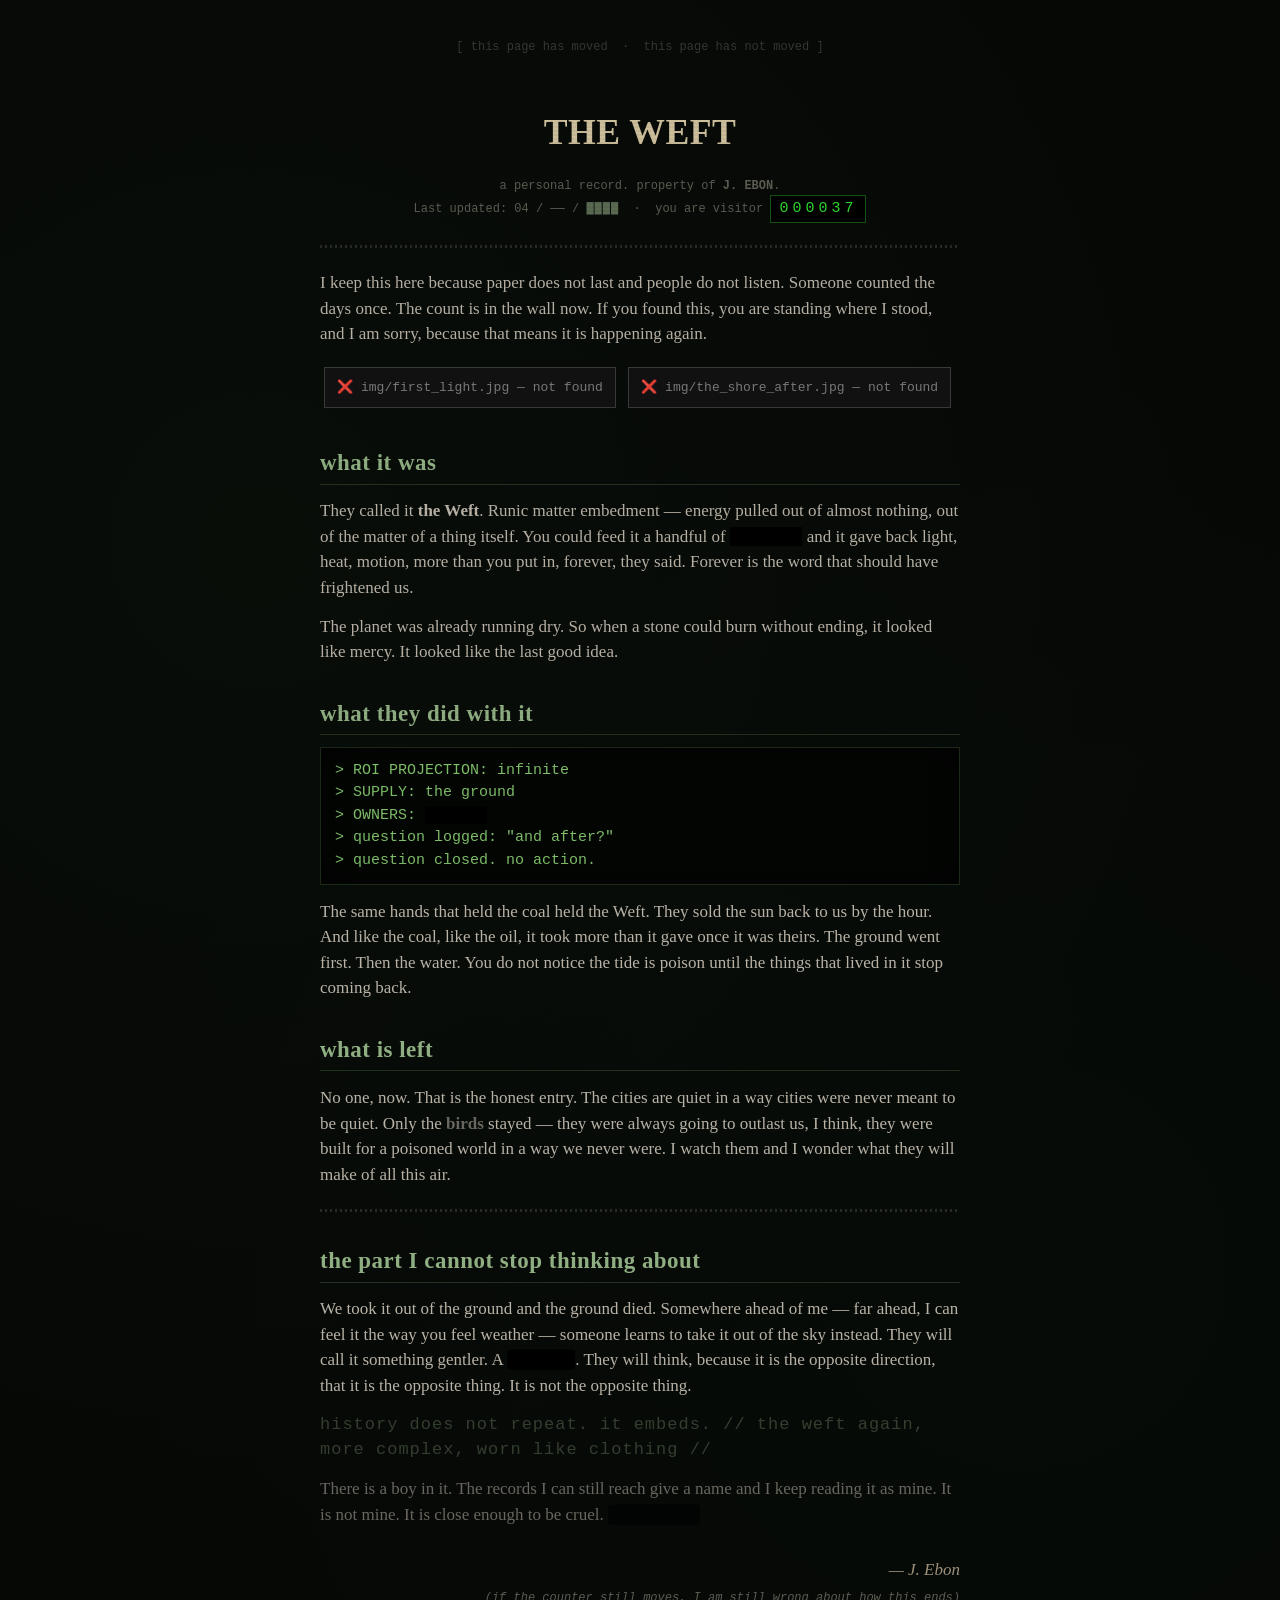
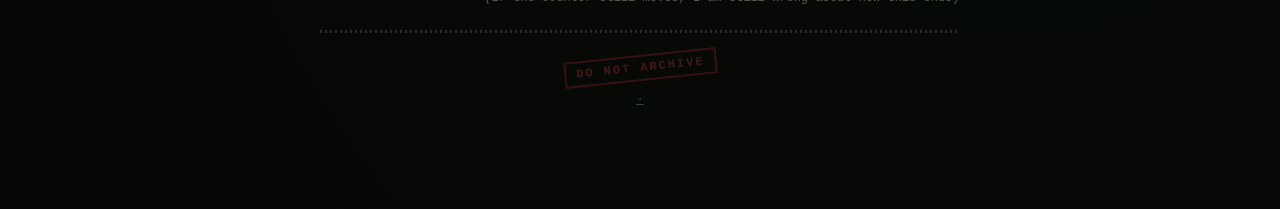
==== windweaver/weft/index.html @ 0d07e66b "Add hidden ARG node: /windweaver/weft (The Weft) - Decayed early-web 'found artifact' page kept by J" ====
<!DOCTYPE html>
<html lang="en">
<head>
    <meta charset="UTF-8">
    <meta name="viewport" content="width=device-width, initial-scale=1.0">
    <!-- keep this out of search engines. no links point here. it is not found. it is remembered. -->
    <meta name="robots" content="noindex, nofollow, noarchive">
    <title>w e f t</title>
    <link rel="stylesheet" href="../_arg/arg.css">
</head>
<!--
    ============================================================
    if you are reading the source, you already came too far.
    the thread does not end. it only frays.

    node: WEFT
    kept by: J.E.
    next: the ground remembers what the sky forgot. // TODO(landon): wire this to the next node when ready
    ============================================================
-->
<body>
    <div class="page">

        <p class="meta center faint">
            [ this page has moved &nbsp;&middot;&nbsp; this page has not moved ]
        </p>

        <h1 class="glitch">THE WEFT</h1>

        <p class="center meta">
            a personal record. property of <b>J. EBON</b>.<br>
            Last updated: 04 / &mdash;&mdash; / <span class="corrupt">&#9608;&#9608;&#9608;&#9608;</span>
            &nbsp;&middot;&nbsp; you are visitor
            <span class="counter">000037</span>
        </p>

        <hr>

        <p>
            I keep this here because paper does not last and people do not listen. Someone
            counted the days once. The count is in the wall now. If you found this, you are
            standing where I stood, and I am sorry, because that means it is happening again.
        </p>

        <div class="broken-img">img/first_light.jpg &mdash; not found</div>
        <div class="broken-img">img/the_shore_after.jpg &mdash; not found</div>

        <h2>what it was</h2>
        <p>
            They called it <b>the Weft</b>. Runic matter embedment &mdash; energy pulled out of
            almost nothing, out of the matter of a thing itself. You could feed it a handful of
            <span class="redact" title="&#9608;&#9608;&#9608;&#9608;&#9608;">the world</span>
            and it gave back light, heat, motion, more than you put in, forever, they said.
            Forever is the word that should have frightened us.
        </p>
        <p>
            The planet was already running dry. So when a stone could burn without ending, it
            looked like mercy. It looked like the last good idea.
        </p>

        <h2>what they did with it</h2>
        <div class="log">&gt; ROI PROJECTION: infinite
&gt; SUPPLY: the ground
&gt; OWNERS: <span class="redact" title="all of them">&#9608;&#9608;&#9608;&#9608;&#9608;&#9608;</span>
&gt; question logged: "and after?"
&gt; question closed. no action.</div>
        <p>
            The same hands that held the coal held the Weft. They sold the sun back to us by the
            hour. And like the coal, like the oil, it took more than it gave once it was theirs.
            The ground went first. Then the water. You do not notice the tide is poison until the
            things that lived in it stop coming back.
        </p>

        <h2>what is left</h2>
        <p>
            No one, now. That is the honest entry. The cities are quiet in a way cities were never
            meant to be quiet. Only the <b class="faint">birds</b> stayed &mdash; they were always
            going to outlast us, I think, they were built for a poisoned world in a way we never were.
            I watch them and I wonder what they will make of all this air.
        </p>

        <hr>

        <h2>the part I cannot stop thinking about</h2>
        <p>
            We took it out of the ground and the ground died.
            Somewhere ahead of me &mdash; far ahead, I can feel it the way you feel weather &mdash;
            someone learns to take it out of the <span class="glitch">sky</span> instead.
            They will call it something gentler. A <span class="redact" title="scarf">&#9608;&#9608;&#9608;&#9608;&#9608;</span>.
            They will think, because it is the opposite direction, that it is the opposite thing.
            It is not the opposite thing.
        </p>
        <p class="corrupt faint">
            history does not repeat. it embeds. // the weft again, more complex, worn like clothing //
        </p>
        <p class="faint">
            There is a boy in it. The records I can still reach give a name and I keep reading it
            as mine. It is not mine. It is close enough to be cruel.
            <span class="redact" title="not Jonathan. not John. keep looking.">&#9608;&#9608;&#9608;&#9608;&#9608;&#9608;&#9608;</span>
        </p>

        <div class="sig">
            &mdash; J. Ebon<br>
            <span class="meta">(if the counter still moves, I am still wrong about how this ends)</span>
        </div>

        <hr>

        <p class="center meta faint">
            <span class="stamp">DO NOT ARCHIVE</span>
        </p>

        <p class="center meta faint">
            <!-- next node seed: replace href when the follow-up page exists. keeps the trail alive. -->
            <a href="#" title="the ground remembers">&middot;</a>
        </p>

    </div>
</body>
</html>
---- windweaver/_arg/arg.css ----
/* ============================================================
   THE WEFT — shared ARG stylesheet
   A decayed personal webpage, circa 1999. Intentionally ugly,
   intentionally broken. Do NOT make this look "designed".
   Reused by every hidden node. See /ARG_NOTES.md.
   ============================================================ */

html, body {
    margin: 0;
    padding: 0;
    background-color: #060806;
    /* faint sickly texture — like a decayed tiled background */
    background-image:
        radial-gradient(circle at 20% 30%, rgba(30, 60, 30, 0.10), transparent 60%),
        radial-gradient(circle at 80% 70%, rgba(10, 40, 20, 0.10), transparent 55%);
    color: #b9b2a6;
    font-family: "Times New Roman", Times, Georgia, serif;
    font-size: 17px;
    line-height: 1.5;
}

/* CRT scanline veil */
body::before {
    content: "";
    position: fixed;
    inset: 0;
    pointer-events: none;
    z-index: 9999;
    background: repeating-linear-gradient(
        to bottom,
        rgba(0, 0, 0, 0) 0px,
        rgba(0, 0, 0, 0) 2px,
        rgba(0, 0, 0, 0.18) 3px,
        rgba(0, 0, 0, 0) 4px
    );
    opacity: 0.5;
    mix-blend-mode: multiply;
}

.page {
    max-width: 640px;
    margin: 0 auto;
    padding: 28px 22px 90px;
}

/* Old-web headings */
h1, h2, h3 {
    font-family: "Times New Roman", Times, serif;
    font-weight: bold;
    color: #d8cfbd;
    letter-spacing: 0.5px;
    margin: 1.4em 0 0.5em;
}

h1 {
    font-size: 2.1rem;
    text-align: center;
    color: #cdbf9c;
}

h2 {
    font-size: 1.35rem;
    color: #8fae82;
    border-bottom: 1px solid #23301f;
    padding-bottom: 3px;
}

p { margin: 0.8em 0; }

/* Faded early-internet links */
a { color: #4f79b0; }
a:visited { color: #6a4c93; }
a:hover { color: #82d275; background: #111; }

/* Dithered horizontal rule */
hr {
    border: 0;
    height: 3px;
    margin: 22px 0;
    background-image: repeating-linear-gradient(
        to right, #2a2a2a 0, #2a2a2a 2px, transparent 2px, transparent 5px
    );
}

/* Monospace "log" / terminal blocks */
.log {
    font-family: "Courier New", Courier, monospace;
    font-size: 15px;
    color: #7fbf6a;
    background: #030503;
    border: 1px solid #1c2a18;
    padding: 12px 14px;
    white-space: pre-wrap;
    box-shadow: inset 0 0 24px rgba(0, 0, 0, 0.8);
}

/* Broken image placeholder (early browser "missing image" look) */
.broken-img {
    display: inline-block;
    min-width: 120px;
    padding: 10px 12px;
    margin: 6px 4px;
    border: 1px solid #3a3a3a;
    background: #111;
    color: #7a7a7a;
    font-family: "Courier New", monospace;
    font-size: 13px;
    vertical-align: middle;
}
.broken-img::before {
    content: "\274C";
    color: #a33;
    margin-right: 8px;
}

/* Frozen hit counter */
.counter {
    display: inline-block;
    font-family: "Courier New", monospace;
    background: #000;
    color: #2fdd2f;
    border: 1px solid #145214;
    padding: 2px 8px;
    letter-spacing: 4px;
    font-size: 15px;
}

/* "Classified" / stamp */
.stamp {
    display: inline-block;
    transform: rotate(-6deg);
    border: 2px solid #7a2020;
    color: #9a3030;
    padding: 2px 10px;
    font-family: "Courier New", monospace;
    font-weight: bold;
    letter-spacing: 2px;
    opacity: 0.75;
}

/* Redaction bar — hover to reveal a corrupted glimpse */
.redact {
    background: #000;
    color: #000;
    padding: 0 4px;
    cursor: help;
    transition: color 0.15s;
    user-select: none;
}
.redact:hover { color: #3a2a2a; }

/* Flicker / glitch text */
.glitch { animation: flicker 6s infinite steps(1); }
@keyframes flicker {
    0%, 100% { opacity: 1; }
    47% { opacity: 1; }
    48% { opacity: 0.25; }
    49% { opacity: 1; }
    72% { opacity: 1; }
    73% { opacity: 0.4; text-shadow: 2px 0 #4a1f1f, -2px 0 #1f3a2a; }
    74% { opacity: 1; text-shadow: none; }
}

/* Corrupted / degraded characters */
.corrupt {
    color: #5a6a52;
    font-family: "Courier New", monospace;
    letter-spacing: 1px;
}

/* Signature block */
.sig {
    margin-top: 30px;
    font-style: italic;
    color: #9c8f79;
    text-align: right;
}

/* Small print / metadata */
.meta {
    font-family: "Courier New", monospace;
    font-size: 12px;
    color: #5c5c52;
}

.center { text-align: center; }
.faint { opacity: 0.55; }

/* Respect users who don't want motion */
@media (prefers-reduced-motion: reduce) {
    .glitch { animation: none; }
    body::before { opacity: 0.3; }
}
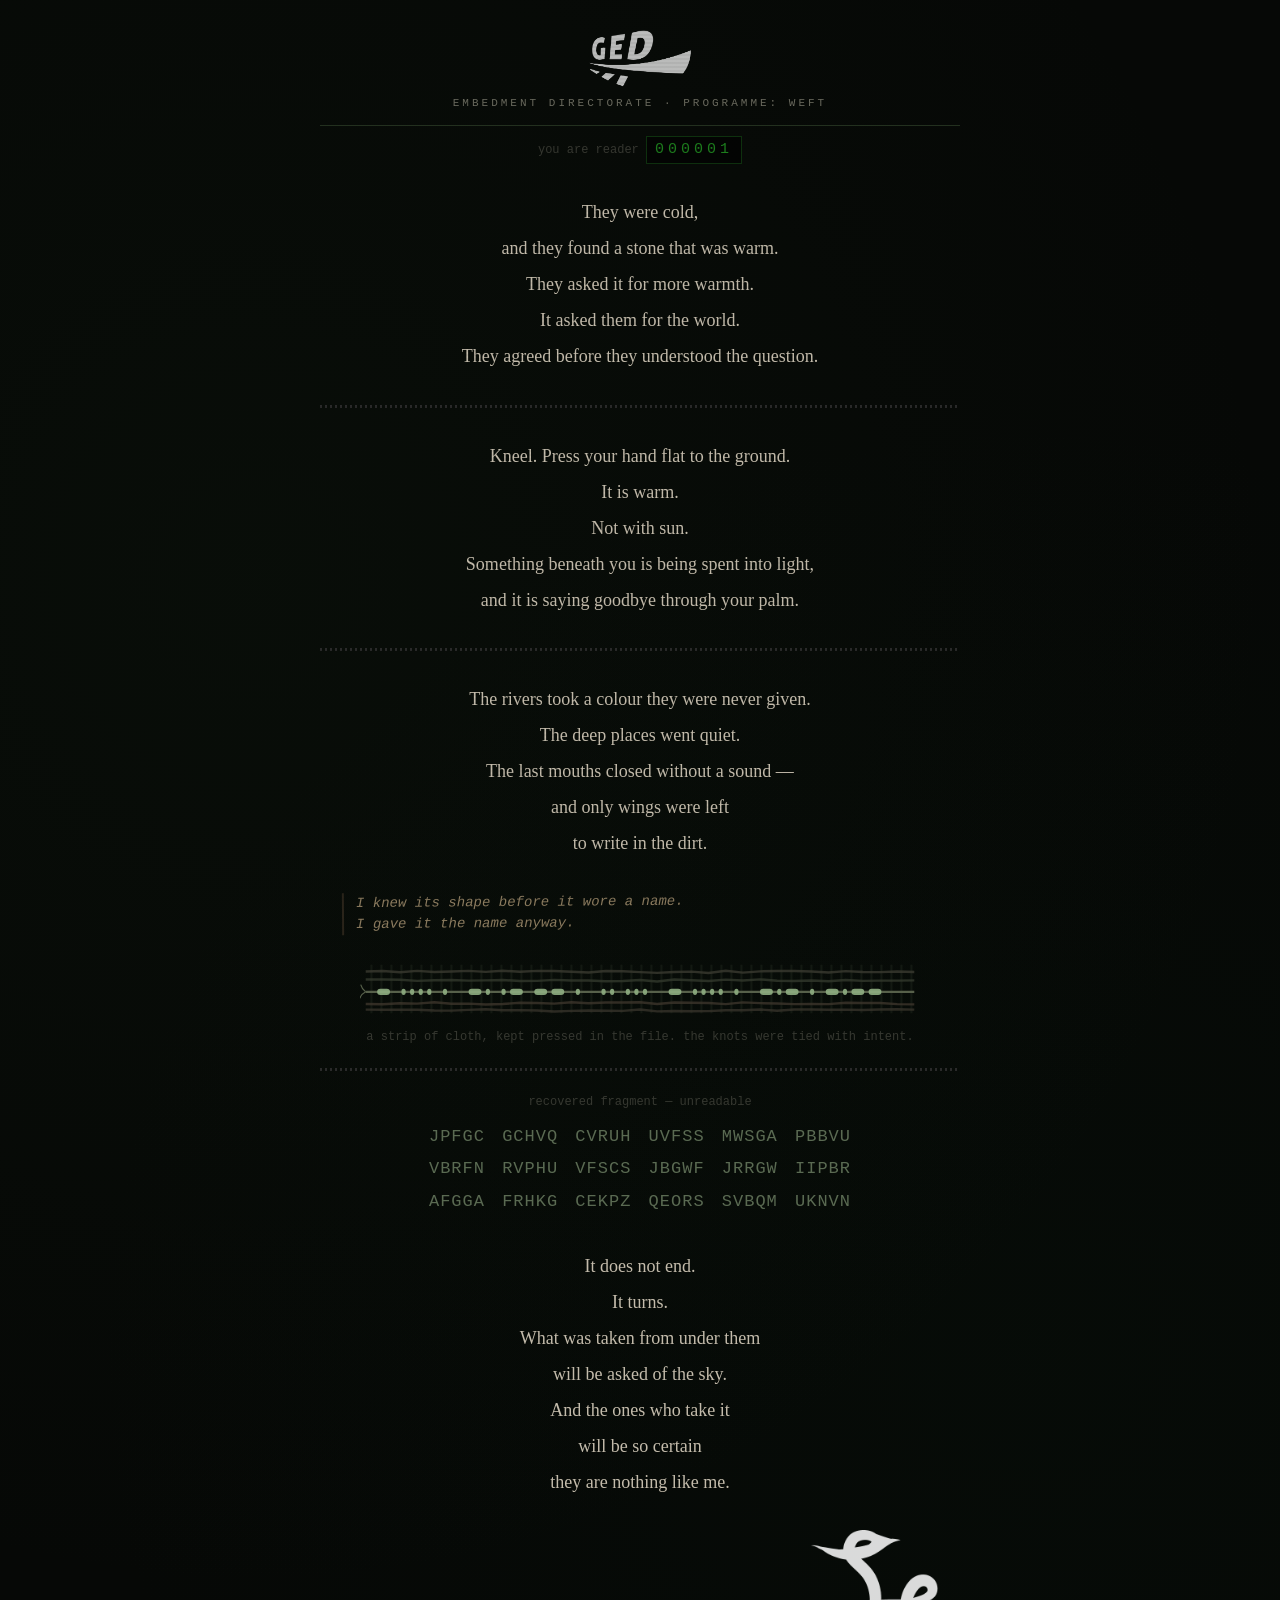
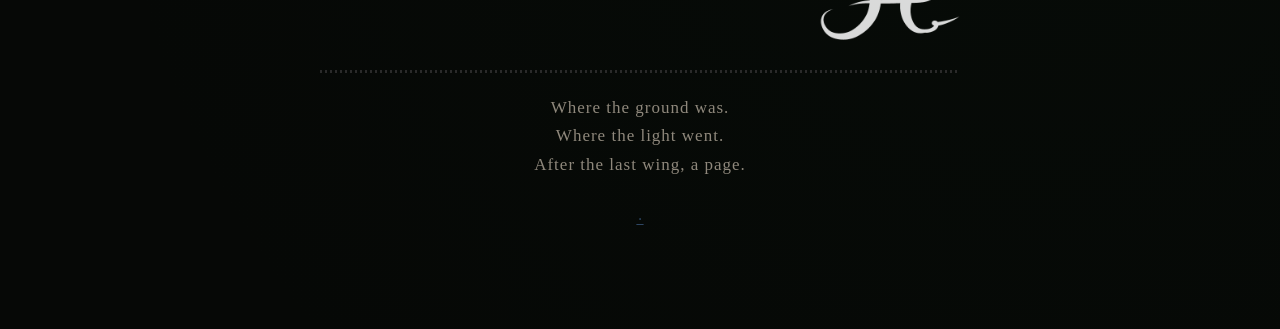
==== commit 3469326c: "Weft ARG: poetic rewrite + puzzle chain (woven Morse, spectrogram, cipher, stego)" ====
--- a/windweaver/weft/index.html
+++ b/windweaver/weft/index.html
@@ -3,116 +3,90 @@
 <head>
     <meta charset="UTF-8">
     <meta name="viewport" content="width=device-width, initial-scale=1.0">
-    <!-- keep this out of search engines. no links point here. it is not found. it is remembered. -->
     <meta name="robots" content="noindex, nofollow, noarchive">
-    <title>w e f t</title>
+    <title>weft</title>
     <link rel="stylesheet" href="../_arg/arg.css">
 </head>
 <!--
-    ============================================================
-    if you are reading the source, you already came too far.
-    the thread does not end. it only frays.
-
-    node: WEFT
-    kept by: J.E.
-    next: the ground remembers what the sky forgot. // TODO(landon): wire this to the next node when ready
-    ============================================================
+    they were cold, and they found a stone that was warm.
+    the first of us kept the number. the ground kept the rest.
 -->
 <body>
     <div class="page">
 
-        <p class="meta center faint">
-            [ this page has moved &nbsp;&middot;&nbsp; this page has not moved ]
-        </p>
+        <div class="letterhead">
+            <img class="ged-mark" src="../_arg/ged-white.webp" alt="">
+            <div class="dept">Embedment Directorate &middot; Programme: WEFT</div>
+        </div>
 
-        <h1 class="glitch">THE WEFT</h1>
+        <p class="meta center faint">you are reader <span class="counter">000001</span></p>
 
-        <p class="center meta">
-            a personal record. property of <b>J. EBON</b>.<br>
-            Last updated: 04 / &mdash;&mdash; / <span class="corrupt">&#9608;&#9608;&#9608;&#9608;</span>
-            &nbsp;&middot;&nbsp; you are visitor
-            <span class="counter">000037</span>
-        </p>
-
-        <hr>
-
-        <p>
-            I keep this here because paper does not last and people do not listen. Someone
-            counted the days once. The count is in the wall now. If you found this, you are
-            standing where I stood, and I am sorry, because that means it is happening again.
-        </p>
-
-        <div class="broken-img">img/first_light.jpg &mdash; not found</div>
-        <div class="broken-img">img/the_shore_after.jpg &mdash; not found</div>
-
-        <h2>what it was</h2>
-        <p>
-            They called it <b>the Weft</b>. Runic matter embedment &mdash; energy pulled out of
-            almost nothing, out of the matter of a thing itself. You could feed it a handful of
-            <span class="redact" title="&#9608;&#9608;&#9608;&#9608;&#9608;">the world</span>
-            and it gave back light, heat, motion, more than you put in, forever, they said.
-            Forever is the word that should have frightened us.
-        </p>
-        <p>
-            The planet was already running dry. So when a stone could burn without ending, it
-            looked like mercy. It looked like the last good idea.
-        </p>
-
-        <h2>what they did with it</h2>
-        <div class="log">&gt; ROI PROJECTION: infinite
-&gt; SUPPLY: the ground
-&gt; OWNERS: <span class="redact" title="all of them">&#9608;&#9608;&#9608;&#9608;&#9608;&#9608;</span>
-&gt; question logged: "and after?"
-&gt; question closed. no action.</div>
-        <p>
-            The same hands that held the coal held the Weft. They sold the sun back to us by the
-            hour. And like the coal, like the oil, it took more than it gave once it was theirs.
-            The ground went first. Then the water. You do not notice the tide is poison until the
-            things that lived in it stop coming back.
-        </p>
-
-        <h2>what is left</h2>
-        <p>
-            No one, now. That is the honest entry. The cities are quiet in a way cities were never
-            meant to be quiet. Only the <b class="faint">birds</b> stayed &mdash; they were always
-            going to outlast us, I think, they were built for a poisoned world in a way we never were.
-            I watch them and I wonder what they will make of all this air.
-        </p>
-
-        <hr>
-
-        <h2>the part I cannot stop thinking about</h2>
-        <p>
-            We took it out of the ground and the ground died.
-            Somewhere ahead of me &mdash; far ahead, I can feel it the way you feel weather &mdash;
-            someone learns to take it out of the <span class="glitch">sky</span> instead.
-            They will call it something gentler. A <span class="redact" title="scarf">&#9608;&#9608;&#9608;&#9608;&#9608;</span>.
-            They will think, because it is the opposite direction, that it is the opposite thing.
-            It is not the opposite thing.
-        </p>
-        <p class="corrupt faint">
-            history does not repeat. it embeds. // the weft again, more complex, worn like clothing //
-        </p>
-        <p class="faint">
-            There is a boy in it. The records I can still reach give a name and I keep reading it
-            as mine. It is not mine. It is close enough to be cruel.
-            <span class="redact" title="not Jonathan. not John. keep looking.">&#9608;&#9608;&#9608;&#9608;&#9608;&#9608;&#9608;</span>
-        </p>
-
-        <div class="sig">
-            &mdash; J. Ebon<br>
-            <span class="meta">(if the counter still moves, I am still wrong about how this ends)</span>
+        <div class="verse">
+            They were cold,<br>
+            and they found a stone that was warm.<br>
+            They asked it for more warmth.<br>
+            It asked them for the world.<br>
+            They agreed before they understood the question.
         </div>
 
         <hr>
 
-        <p class="center meta faint">
-            <span class="stamp">DO NOT ARCHIVE</span>
+        <div class="verse">
+            Kneel. Press your hand flat to the ground.<br>
+            It is warm.<br>
+            Not with sun.<br>
+            Something beneath you is being spent into light,<br>
+            and it is saying goodbye through your palm.
+        </div>
+
+        <hr>
+
+        <div class="verse">
+            The rivers took a colour they were never given.<br>
+            The deep places went quiet.<br>
+            The last mouths closed without a sound &mdash;<br>
+            and only wings were left<br>
+            to write in the dirt.
+        </div>
+
+        <p class="hand">
+            I knew its shape before it wore a name.<br>
+            I gave it the name anyway.
         </p>
 
-        <p class="center meta faint">
-            <!-- next node seed: replace href when the follow-up page exists. keeps the trail alive. -->
-            <a href="#" title="the ground remembers">&middot;</a>
+        <img src="../_arg/thread.svg" alt="a strip of old woven cloth, knotted in places" style="display:block; width:100%; max-width:560px; margin:26px auto 6px;">
+        <p class="center meta faint">a strip of cloth, kept pressed in the file. the knots were tied with intent.</p>
+
+        <hr>
+
+        <p class="meta center faint">recovered fragment &mdash; unreadable</p>
+        <p class="corrupt center" style="max-width:46ch; margin:6px auto; word-spacing:6px; line-height:1.9;">
+            JPFGC GCHVQ CVRUH UVFSS MWSGA PBBVU VBRFN RVPHU VFSCS JBGWF JRRGW IIPBR AFGGA FRHKG CEKPZ QEORS SVBQM UKNVN
+        </p>
+
+        <div class="verse">
+            It does not end.<br>
+            It turns.<br>
+            What was taken from under them<br>
+            will be asked of the sky.<br>
+            And the ones who take it<br>
+            will be so certain<br>
+            they are nothing like me.
+        </div>
+
+        <div class="sig">
+            <img src="../_arg/sig.png" alt="a handwritten signature, illegible" style="width:150px; opacity:0.85;">
+        </div>
+
+        <hr>
+
+        <p class="refrain">Where the ground was.</p>
+        <p class="refrain">Where the light went.</p>
+        <p class="refrain"><a class="buried" href="0001/" title="after the last wing, a page">After the last wing, a page.</a></p>
+
+        <p class="center meta faint" style="margin-top:34px;">
+            <!-- the thread does not end. it frays. point this onward when the next page exists. -->
+            <a href="#" title="it turns">&middot;</a>
         </p>
 
     </div>
--- a/windweaver/_arg/arg.css
+++ b/windweaver/_arg/arg.css
@@ -185,6 +185,138 @@
 
 .center { text-align: center; }
 .faint { opacity: 0.55; }
+.spacer { height: 28px; }
+
+/* ---- Poetic verse fragments (Deltarune register: sparse, centered, unhurried) ---- */
+.verse {
+    text-align: center;
+    max-width: 42ch;
+    margin: 30px auto;
+    color: #c3bbab;
+    line-height: 2;
+    font-size: 1.06rem;
+}
+.verse em { color: #d8cfbd; font-style: italic; }
+.refrain {
+    text-align: center;
+    color: #8f887c;
+    letter-spacing: 1px;
+    margin: 3px 0;
+}
+
+/* ---- GED corporate letterhead ---- */
+.ged-mark {
+    display: block;
+    width: 108px;
+    margin: 0 auto 6px;
+    opacity: 0.72;
+    filter: grayscale(1);
+}
+.letterhead {
+    text-align: center;
+    border-bottom: 1px solid #23301f;
+    padding-bottom: 14px;
+    margin-bottom: 6px;
+}
+.dept {
+    font-family: "Courier New", monospace;
+    font-size: 11px;
+    letter-spacing: 3px;
+    color: #6b6b5f;
+    text-transform: uppercase;
+}
+
+/* ---- Dated log fragment ---- */
+.frag { margin: 18px 0; }
+.frag .stamp-date {
+    font-family: "Courier New", monospace;
+    font-size: 12px;
+    color: #5c5c52;
+    display: block;
+    margin-bottom: 2px;
+}
+
+/* ---- Researcher marginalia (looks hand-added) ---- */
+.hand {
+    display: block;
+    margin: 10px 0 10px 22px;
+    padding-left: 12px;
+    border-left: 2px solid #2a241a;
+    font-family: "Courier New", monospace;
+    font-size: 14px;
+    color: #8a7a5e;
+    font-style: italic;
+    transform: rotate(-0.4deg);
+}
+
+/* ---- Links that hide in the text ---- */
+a.buried {
+    color: inherit;
+    text-decoration: none;
+    cursor: text;
+}
+a.buried:hover { color: #4f79b0; cursor: pointer; }
+
+/* ---- Aged personnel ID card (light panel on the dark page) ---- */
+.idcard {
+    max-width: 420px;
+    margin: 20px auto;
+    background: #cfc7b4;
+    color: #201d16;
+    border: 1px solid #7d7462;
+    box-shadow: 0 0 40px rgba(0,0,0,0.7);
+    padding: 0;
+    filter: sepia(0.15) contrast(0.96);
+}
+.idcard-head {
+    display: flex;
+    align-items: center;
+    gap: 10px;
+    background: #b3aa95;
+    border-bottom: 2px solid #6f6754;
+    padding: 8px 12px;
+}
+.idcard-head img { width: 54px; filter: none; }
+.idcard-head .idtitle {
+    font-family: "Courier New", monospace;
+    font-size: 11px;
+    letter-spacing: 2px;
+    color: #2a271f;
+    text-transform: uppercase;
+}
+.idcard-body { display: flex; gap: 14px; padding: 16px; }
+.idphoto {
+    width: 128px;
+    height: 128px;
+    flex: 0 0 128px;
+    background: #0a0a0a;
+    border: 1px solid #4a4436;
+    image-rendering: auto;
+}
+.idfields { flex: 1; font-family: "Courier New", monospace; font-size: 13px; }
+.idlabel { color: #5a5344; font-size: 10px; letter-spacing: 1px; text-transform: uppercase; }
+.idvalue { color: #1c1913; margin-bottom: 10px; }
+.idredact {
+    display: inline-block;
+    background: #1a1712;
+    color: #1a1712;
+    padding: 0 6px;
+    letter-spacing: 2px;
+    user-select: none;
+}
+.deceased {
+    display: inline-block;
+    transform: rotate(-8deg);
+    border: 3px solid #7a2020;
+    color: #7a2020;
+    font-family: "Courier New", monospace;
+    font-weight: bold;
+    font-size: 20px;
+    letter-spacing: 4px;
+    padding: 2px 12px;
+    opacity: 0.7;
+    margin-top: 6px;
+}
 
 /* Respect users who don't want motion */
 @media (prefers-reduced-motion: reduce) {
